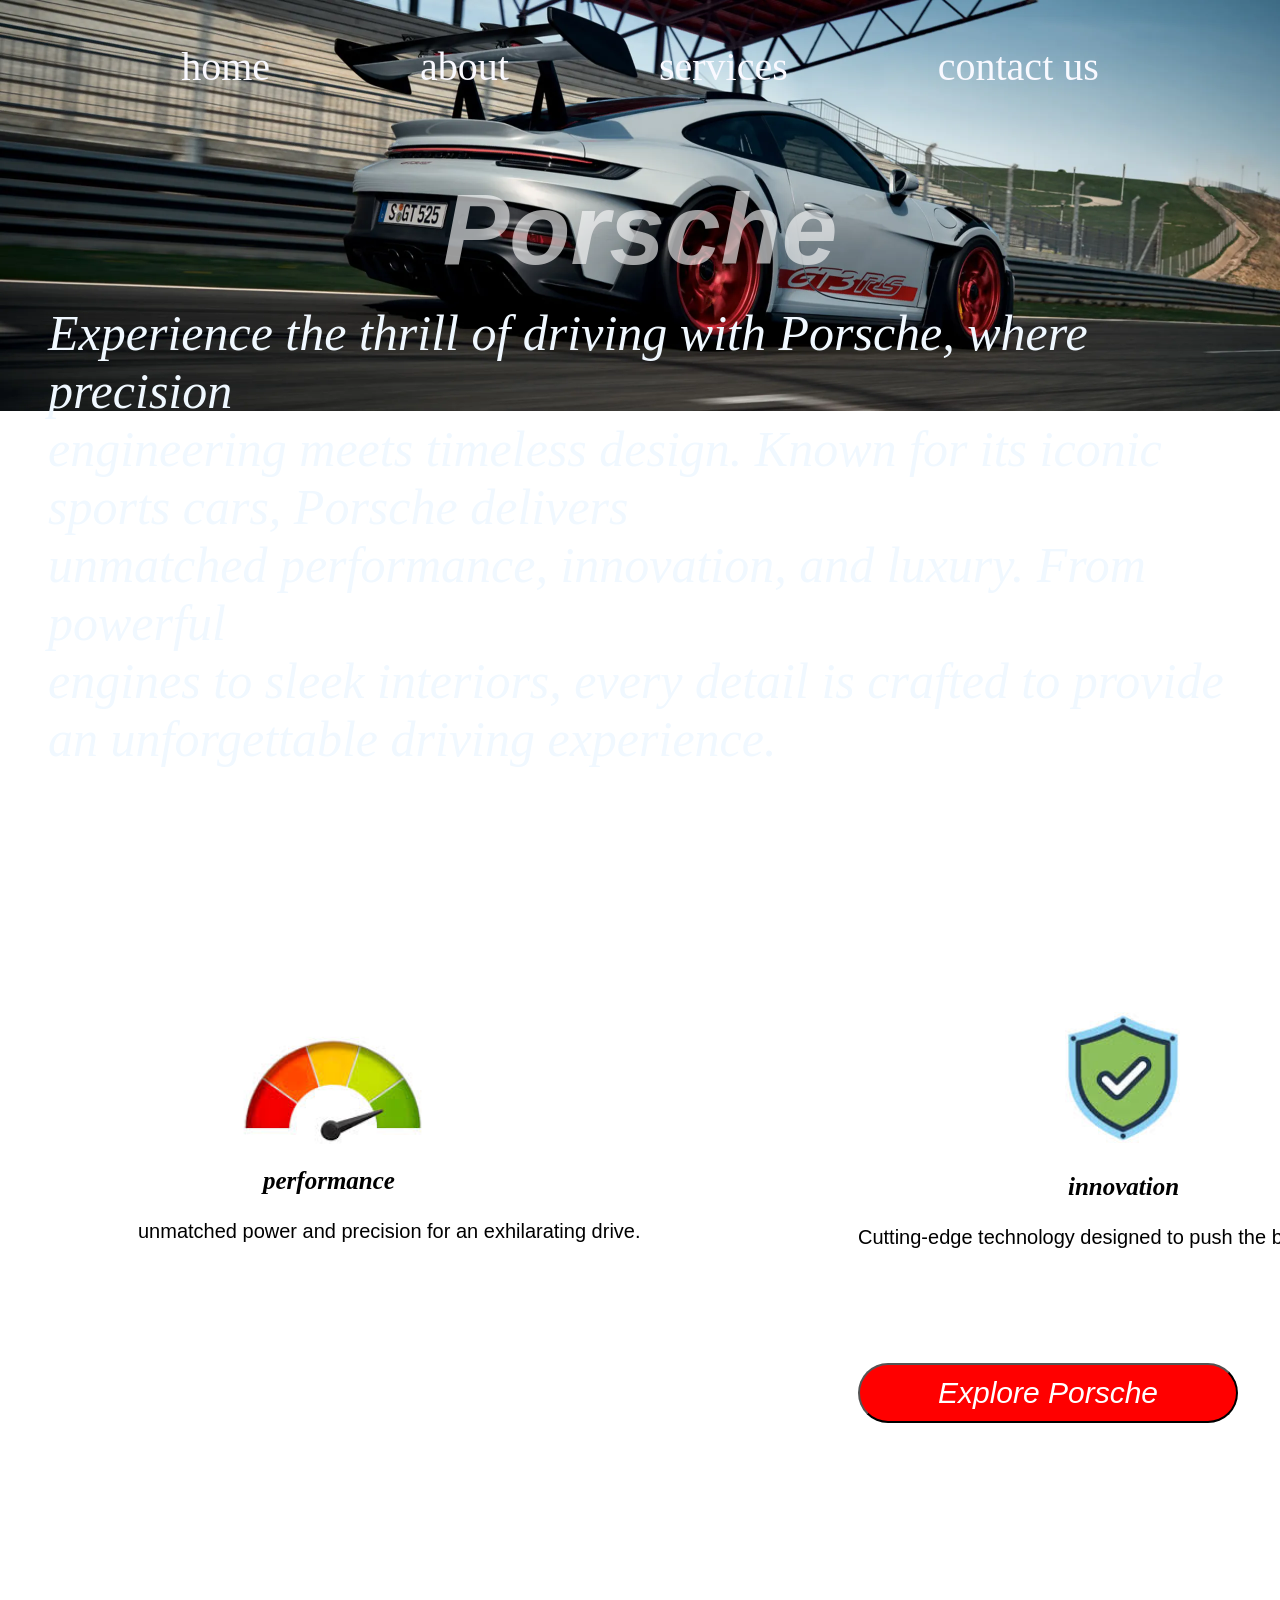
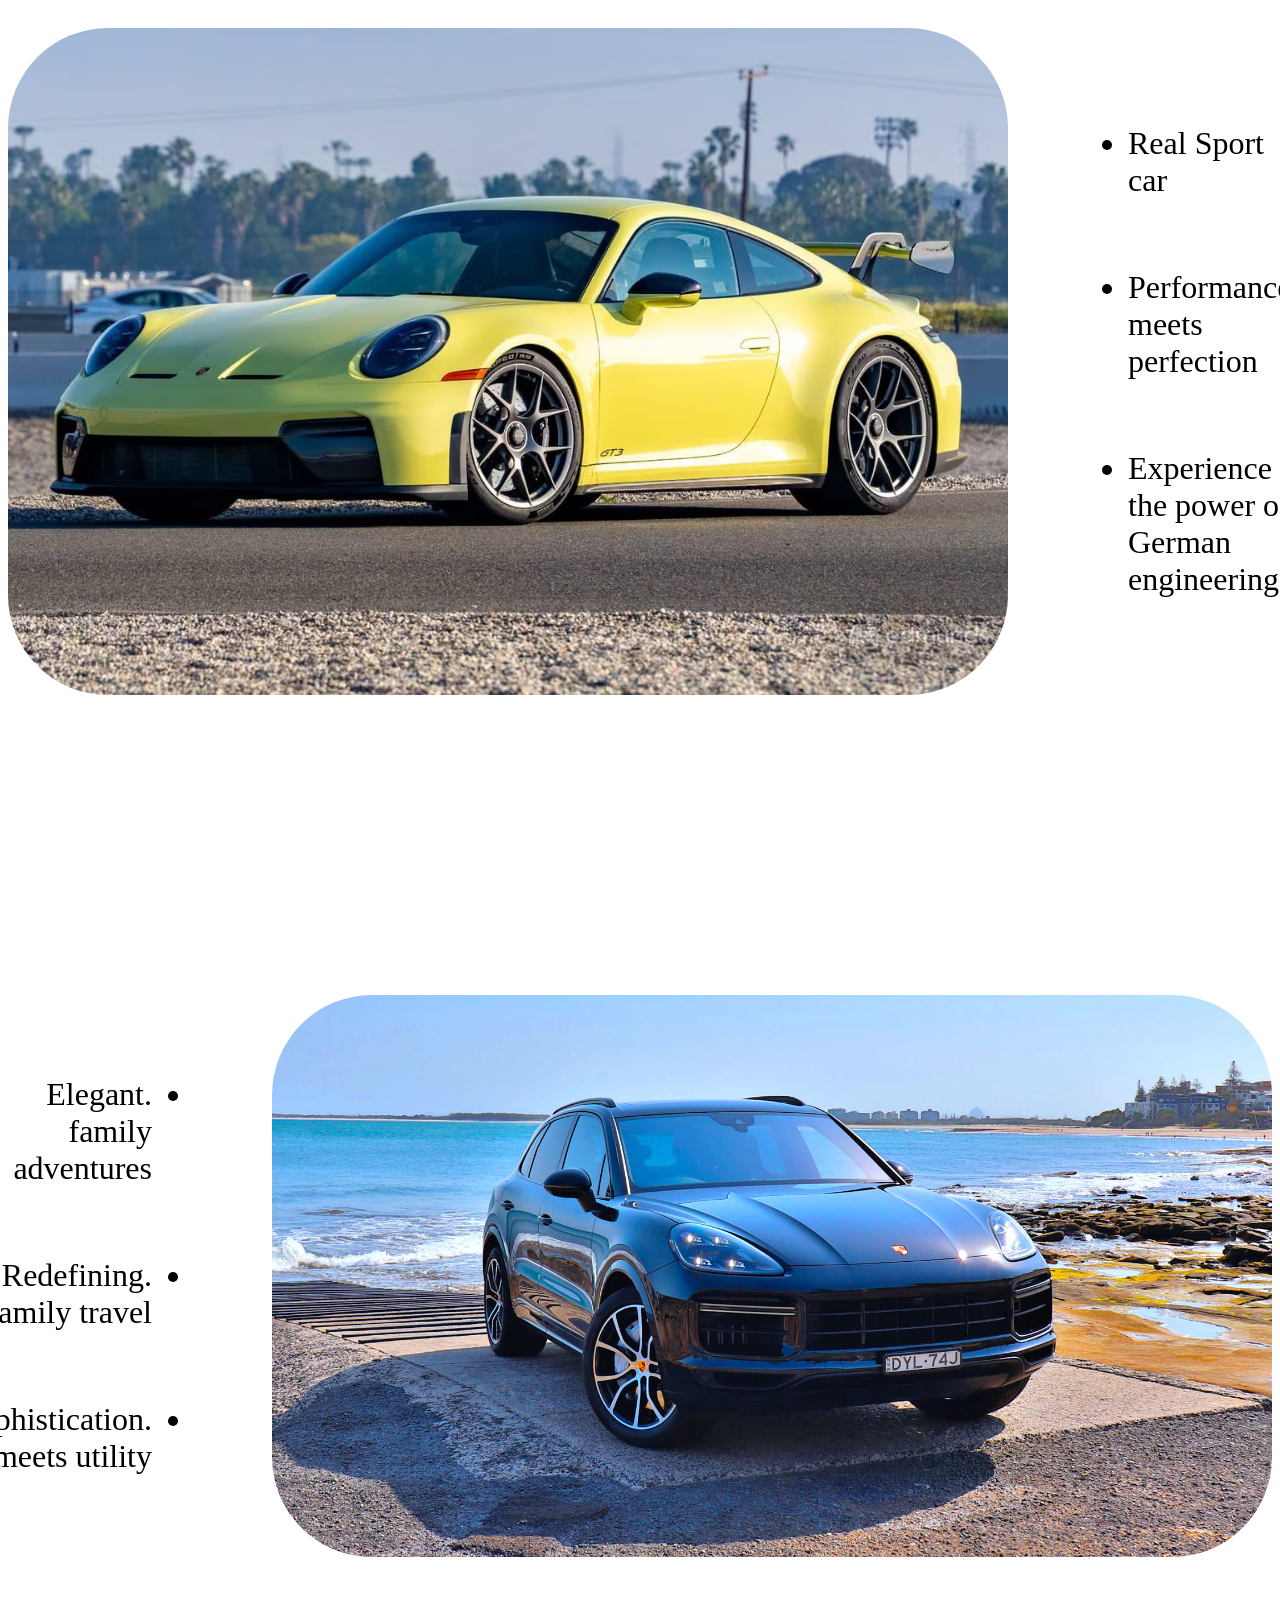
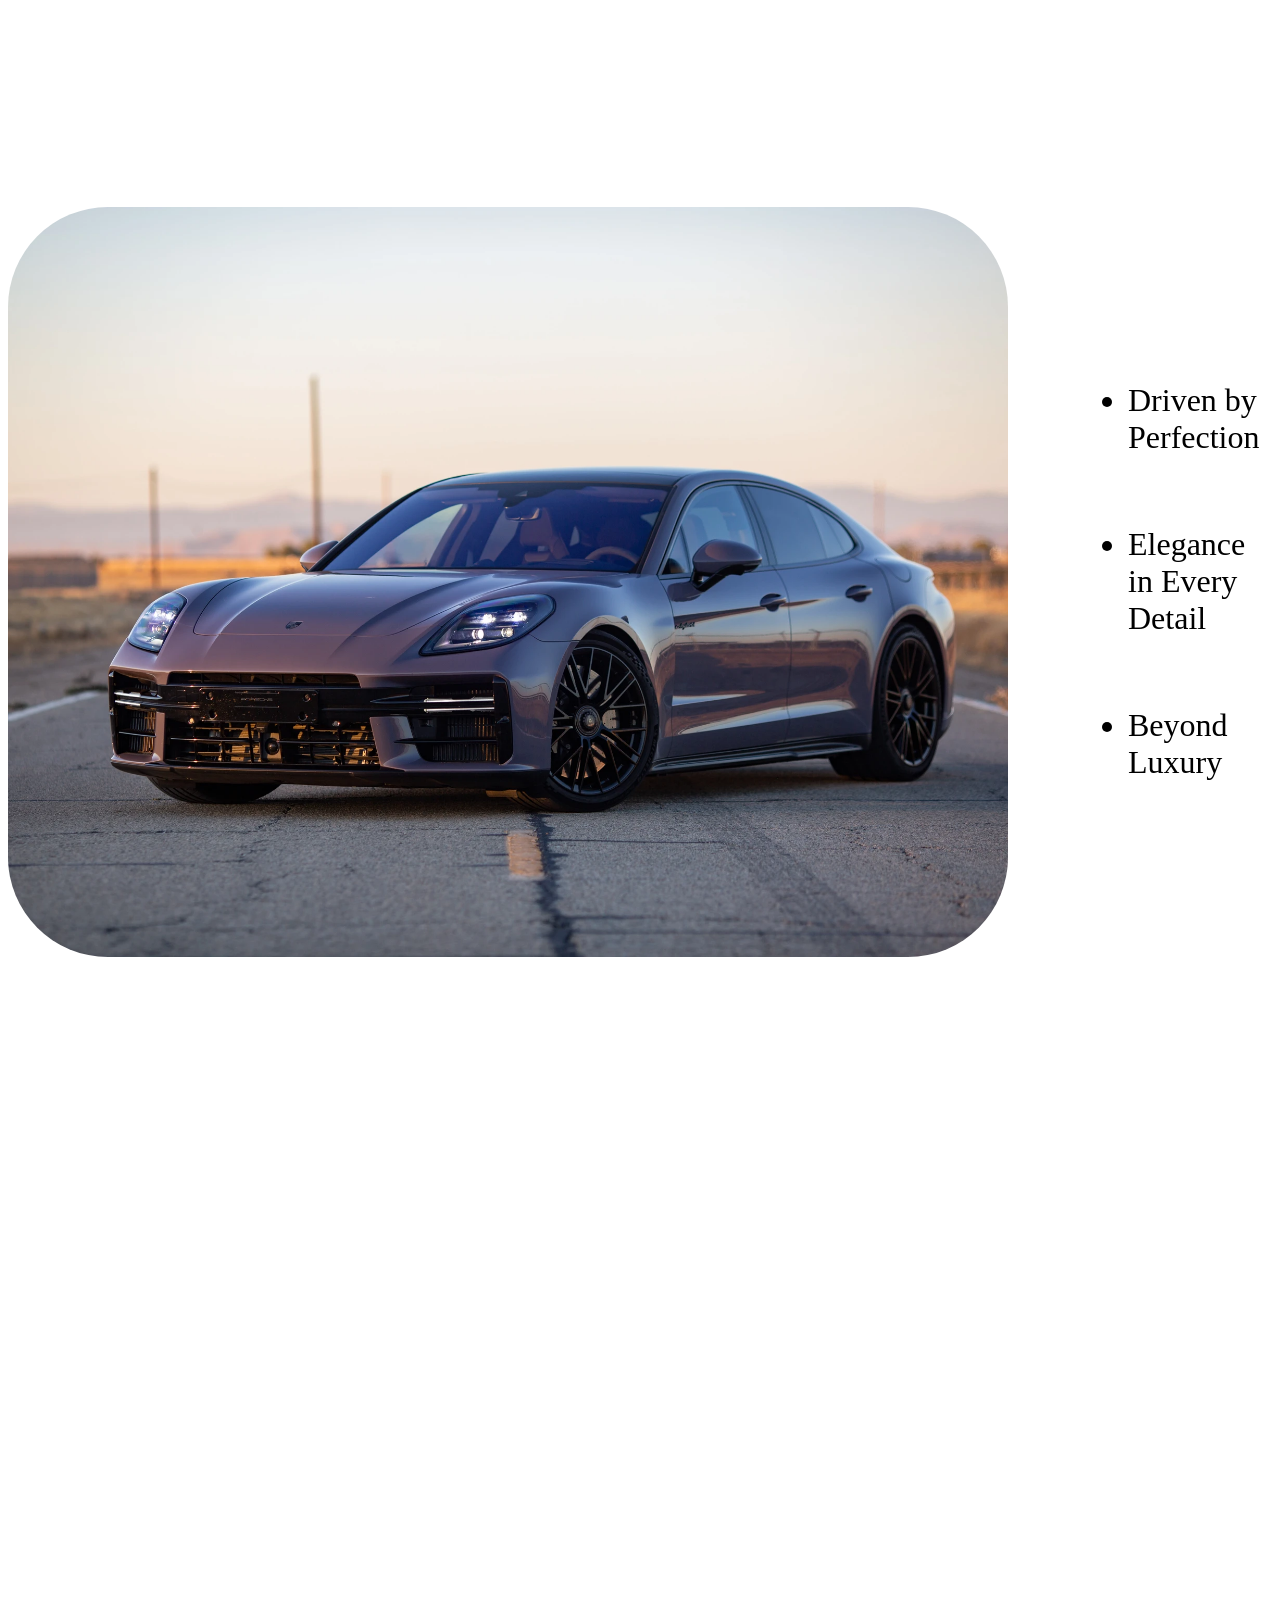
==== index.html @ a5d6e0a0 "Rename index.html to index.html" ====
<!DOCTYPE html>
<html lang="en">
<head>
    <meta charset="UTF-8">
    <meta name="viewport" content="width=device-width, initial-scale=1.0">
    <link rel="stylesheet" href="style2.css">
    <link class="icon1" rel="icon" href="imgs/porcheicon  s.png">
    <title>porche web</title>
</head>
<body>
<nav class="navbar">
    
        <a class="navbar1" href="#">home</a>
        <a class="navbar2"  href="#about">about</a>
        <a class="navbar3" href="#services">services</a>
        <a class="navbar4" href="contact us.html">contact us</a>

</nav>


<h1>Porsche</h1>
 




<p class="p1">
Experience the thrill of driving with Porsche, where precision <br> engineering meets timeless design. Known for its iconic sports cars, Porsche delivers <br> unmatched performance, innovation, and luxury. From powerful <br> engines to sleek interiors, every detail is crafted to provide an unforgettable driving experience.
</p>



<form action="https://www.jdpower.com/cars/porsche">
<div id="about">
<img class="img1" src="imgs/speed  s.jpeg" alt="">
<h3 class="title">performance</h3>
<p class="p2">unmatched power and precision for an exhilarating drive.</p>
<img class="img2" src="imgs/innovation  s.jpeg">
<h3 class="title2">innovation</h3>
<p class="p3">Cutting-edge technology designed to push the boundaries.</p>
<img class="img3" src="imgs/lexuery  s.jpeg">
<h3 class="title3">luxury</h3>
<p class="p4">premium materials and exquisite craftsmanship<br>  inside and out.</p>
<input class="Explore" type="submit" value="Explore Porsche">
</div>
</form>



<form action="" id="services">
<div class="container">
  <img class="img4" src="imgs/porche2  s.avif" alt="">

  <ul class="ul1">
    <li>Real Sport car</li>
    <li>Performance meets perfection</li>
    <li>Experience the power of German engineering</li>
  </ul>
</div>


<div class="container2">
    <img class="img5" src="imgs/porche3  s.png" alt="">

    <ul class="ul2">
        <li>.Elegant family adventures</li>
        <li>.Redefining family travel</li>
        <li>.Sophistication meets utility</li>
    </ul>
</div>



<div class="container3">
    <img  class="img6" src="imgs/porche4  s.webp" alt="">

    <ul class="ul3">
        <li>Driven by Perfection</li>
        <li>Elegance in Every Detail</li>
        <li>Beyond Luxury</li>

    </ul>

</div>

</form>

<iframe class="video1" width="1013" height="570" src="https://www.youtube.com/embed/DZAdVY9kKbc" title="A drive like no other – the Porsche 911 GT3" frameborder="0" allow="accelerometer; autoplay; clipboard-write; encrypted-media; gyroscope; picture-in-picture; web-share" referrerpolicy="strict-origin-when-cross-origin" allowfullscreen></iframe>



</body>
</html>
---- style2.css ----
.navbar a{
    text-decoration: none;
    font-size: 40px;
    color: rgb(255, 255, 255);
}
.navbar a:hover{
    transform: scale(1.5);
    transition: 0.3s;
}


.navbar {

  display: flex;
  justify-content: center;
  gap: 150px;
  position: -webkit-sticky;
  position: fixed;
  top: 0;
  left: 0;
  width: 100%;

  z-index: 1000;
}  

.navbar1{
    transition: 0.5s;
}



.navbar2{
    transition: 0.5s;
}

.navbar3{
    transition: 0.5s;
}


.navbar4{
    transition: 0.5s;
}

.p1{
    font-size: 50px;
    font-style: oblique;
    margin-left: 40px;
    font-weight: 300;
    color: rgb(0, 0, 255);
}

body{
    height: 2000px;
    overflow-x: hidden;
    background: url(imgs/porche\ \ s.webp);
    background-repeat: no-repeat;
    background-size:contain;
    background-color: rgb(255, 255, 255);
}


h1{
    color: rgb(4, 8, 255);
    display: flex;
    justify-content: center;
    position: relative;
    top: 50px;
    font-size: 100px;
    font-style: italic;
    font-family: 'Franklin Gothic Medium', 'Arial Narrow', Arial, sans-serif;
}



.img1{
    width: 250px;
    position: relative;
    top: 130px;
    left: 200px;
}
    
.title{
    position: relative;
    top: 70px;
    left: 255px;
    font-size: 25px;
    font-style: oblique;
}


.p2{
    position: relative;
    top: 70px;
    left: 130px;
    font-size: 20px;
    font-family: arial;
}

.img2{
    width: 230px;
    display: block;
    margin: 0 1000px ;
    position: relative;
    bottom: 230px;   
}


.p3{
    position: relative;
    bottom: 275px;
    left: 850px;
    font-size: 20px;
    font-family: arial;
}


.title2{
    position: relative;
    bottom: 275px;
    left: 1060px;
    font-size: 25px;
    font-style: oblique;
}


html{
    scroll-behavior: smooth;
}

.navbar a{
    text-decoration: none;
    font-size: 40px;
    color: rgb(249, 249, 255);
}
.navbar a:hover{
    transform: scale(1.5);
    transition: 0.3s;
}


.navbar {
    display: flex;
    justify-content: center;
    gap: 150px;
    position: relative;
    top: 35px;  
}




.p1{
    font-size: 50px;
    font-style: oblique;
    margin-left: 40px;
    font-weight: 300;
    color: aliceblue;
}

body{
    height: 5000px;
    overflow-x: hidden;
    background: url(imgs/porche\ \ s.webp);
    background-repeat: no-repeat;
    background-size: contain;
    background-color: rgb(255, 255, 255);
}


h1{
    color: rgba(255, 255, 255, 0.604);
    display: flex;
    justify-content: center;
    position: relative;
    top: 50px;
    font-size: 100px;
    font-style: italic;
    font-family: 'Franklin Gothic Medium', 'Arial Narrow', Arial, sans-serif;
}



.img1{
    width: 250px;
    position: relative;
    top: 130px;
    left: 200px;
}
    
.title{
    position: relative;
    top: 70px;
    left: 255px;
    font-size: 25px;
    font-style: oblique;
}


.p2{
    position: relative;
    top: 70px;
    left: 130px;
    font-size: 20px;
    font-family: arial;
}

.img2{
    width: 230px;
    display: block;
    margin: 0 1000px ;
    position: relative;
    bottom: 230px;   
}


.p3{
    position: relative;
    bottom: 275px;
    left: 850px;
    font-size: 20px;
    font-family: arial;
}


.title2{
    position: relative;
    bottom: 275px;
    left: 1060px;
    font-size: 25px;
    font-style: oblique;
}

.icon1{
    border-radius: 50px;
}


html{
    scroll-behavior: smooth;
}


.img3{
    width: 180px;
    display: block;
    margin: 0 1640px ;
    position: relative;
    bottom: 550px; 
}

.p4{
    text-align: justify;
    position: relative;
    bottom: 575px;
    left: 1550px;
    font-size: 20px;
    font-family: arial;
}


.title3{
    position: relative;
    bottom: 580px;
    left: 1700px;
    font-size: 25px;
    font-style: oblique;
}



.Explore{
    position: relative;
    bottom: 505px;
    left: 850px;
    width: 380px;
    height: 60px;
    border-radius: 50px;
    color: #ffffff;
    font-size: 30px;
    font-weight: 400;
    font-style: italic;
    background-color: rgb(255, 0, 0);
    transition: 0.3s;
}


.Explore:hover{
    transform: scale(1.2);
    background-color: blue;
    font-weight: bold;
    color: black;
}


.img4{
    width: 1000px;
    position: relative;
    bottom: 300px;
    border-radius: 100px;
}


.container {
  display: flex;
  align-items: center;
  gap: 80px;
}
.ul1{
    position: relative;
    bottom: 300px;
    font-size: xx-large;
    display: flex;
    flex-direction: column;
    gap: 70px;
}

.img5{
    width: 1000px;
    position: relative;
    bottom: 00px;
    border-radius: 100px;
}

.container2{
    display: flex;
    align-items: center;
    gap: 80px;
    flex-direction: row-reverse;
}


.ul2{
    direction: rtl;
    font-size: xx-large;
    display: flex;
    flex-direction: column;
    gap: 70px;
}



.img6{
    width: 1000px;
    border-radius: 100px;
    position: relative;
    top: 250px;
}


.container3{
    display: flex;
    align-items: center;
    gap: 80px;
}


.ul3{
    font-size: xx-large;
    display: flex;
    flex-direction: column;
    gap: 70px;
    position: relative;
    top: 250px;
}


.video1{
    position: relative;
    top: 500px;
    align-items: center;
}
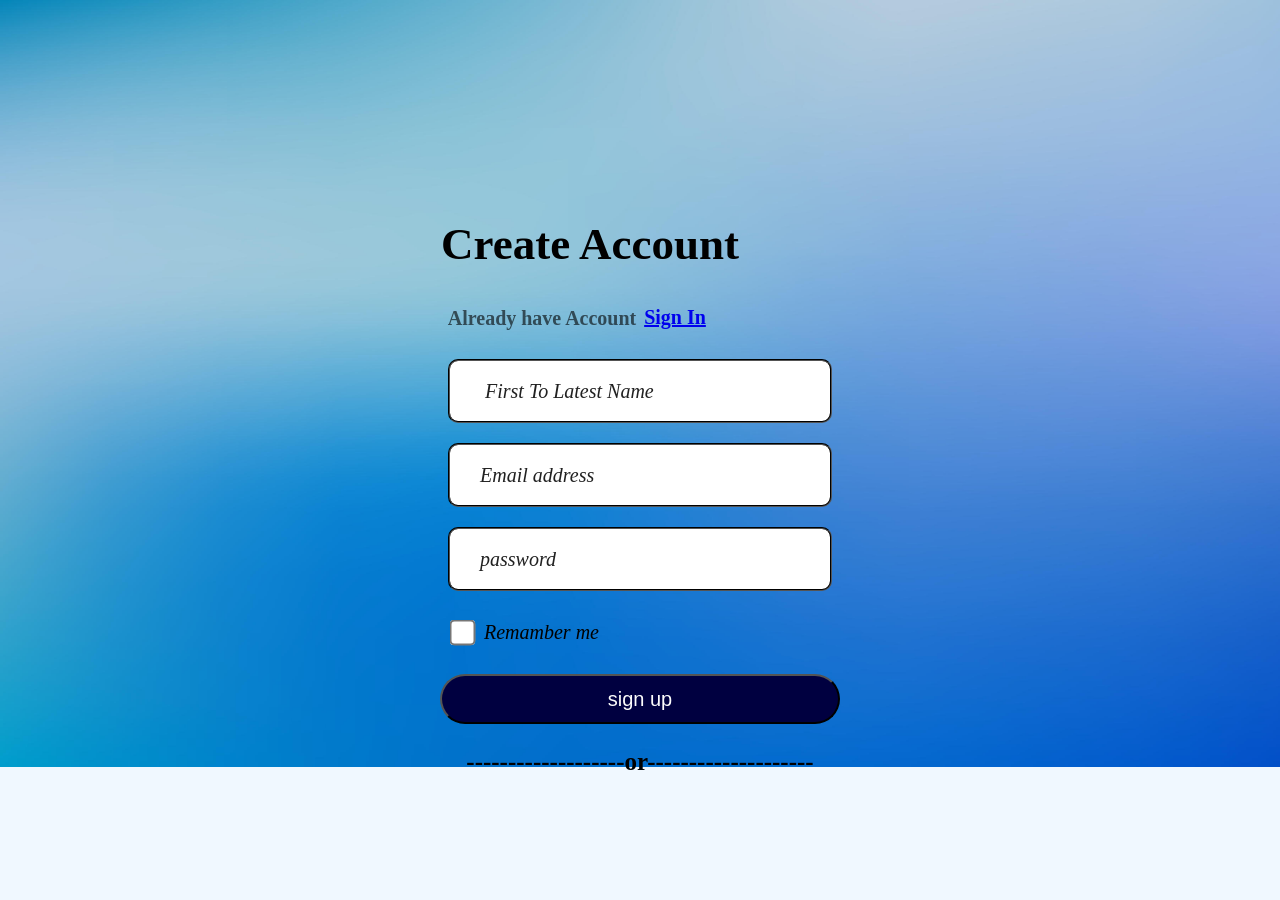
==== commit 61d4f082: "Add files via upload" ====
--- a/index.html
+++ b/index.html
@@ -1,93 +1,28 @@
-<!DOCTYPE html>
+<!doctype html>
 <html lang="en">
-<head>
-    <meta charset="UTF-8">
-    <meta name="viewport" content="width=device-width, initial-scale=1.0">
-    <link rel="stylesheet" href="style2.css">
-    <link class="icon1" rel="icon" href="imgs/porcheicon  s.png">
-    <title>porche web</title>
-</head>
-<body>
-<nav class="navbar">
+  <head>
+    <meta charset="UTF-8" />
+    <link rel="icon" href="imgs/images   s.png.png">
+    <link rel="stylesheet" href="style.css" />
+    <title>Waleed websait</title>
+  </head>
+  <body>
     
-        <a class="navbar1" href="#">home</a>
-        <a class="navbar2"  href="#about">about</a>
-        <a class="navbar3" href="#services">services</a>
-        <a class="navbar4" href="contact us.html">contact us</a>
-
-</nav>
-
-
-<h1>Porsche</h1>
- 
-
-
-
-
-<p class="p1">
-Experience the thrill of driving with Porsche, where precision <br> engineering meets timeless design. Known for its iconic sports cars, Porsche delivers <br> unmatched performance, innovation, and luxury. From powerful <br> engines to sleek interiors, every detail is crafted to provide an unforgettable driving experience.
-</p>
-
-
-
-<form action="https://www.jdpower.com/cars/porsche">
-<div id="about">
-<img class="img1" src="imgs/speed  s.jpeg" alt="">
-<h3 class="title">performance</h3>
-<p class="p2">unmatched power and precision for an exhilarating drive.</p>
-<img class="img2" src="imgs/innovation  s.jpeg">
-<h3 class="title2">innovation</h3>
-<p class="p3">Cutting-edge technology designed to push the boundaries.</p>
-<img class="img3" src="imgs/lexuery  s.jpeg">
-<h3 class="title3">luxury</h3>
-<p class="p4">premium materials and exquisite craftsmanship<br>  inside and out.</p>
-<input class="Explore" type="submit" value="Explore Porsche">
-</div>
-</form>
-
-
-
-<form action="" id="services">
-<div class="container">
-  <img class="img4" src="imgs/porche2  s.avif" alt="">
-
-  <ul class="ul1">
-    <li>Real Sport car</li>
-    <li>Performance meets perfection</li>
-    <li>Experience the power of German engineering</li>
-  </ul>
-</div>
-
-
-<div class="container2">
-    <img class="img5" src="imgs/porche3  s.png" alt="">
-
-    <ul class="ul2">
-        <li>.Elegant family adventures</li>
-        <li>.Redefining family travel</li>
-        <li>.Sophistication meets utility</li>
-    </ul>
-</div>
-
-
-
-<div class="container3">
-    <img  class="img6" src="imgs/porche4  s.webp" alt="">
-
-    <ul class="ul3">
-        <li>Driven by Perfection</li>
-        <li>Elegance in Every Detail</li>
-        <li>Beyond Luxury</li>
-
-    </ul>
-
-</div>
-
-</form>
-
-<iframe class="video1" width="1013" height="570" src="https://www.youtube.com/embed/DZAdVY9kKbc" title="A drive like no other – the Porsche 911 GT3" frameborder="0" allow="accelerometer; autoplay; clipboard-write; encrypted-media; gyroscope; picture-in-picture; web-share" referrerpolicy="strict-origin-when-cross-origin" allowfullscreen></iframe>
-
-
-
-</body>
+    <form action="index.html">
+      <div class="container9">
+      <h1>Create Account</h1>
+      <h4 class="h44">Already have Account</h4>
+      <a class="link" href="sign in.html">Sign In</a>
+      <input class="user_name" type="text" placeholder="First To Latest Name" required>
+      <input class="sign" type="email" placeholder="Email address" required />
+      <input class="password" type="password" placeholder="password" required/>
+      <div class="dic">
+      <input class="checkbox" type="checkbox" required /><label class="Remamber">Remamber me</label>
+      </div>
+      <input class="submit" type="submit" value="sign up" />
+      <h4 class="line">-------------------or--------------------</h4>
+      </div>
+    </form>
+    
+  </body>
 </html>
--- a/style.css
+++ b/style.css
@@ -0,0 +1,157 @@
+@media screen {
+    
+
+h1{
+    transform: translateY(100px) translateX(-50px);
+    color: rgb(0, 0, 0);
+    font-size: 45px;
+    font-weight: 800;
+    
+}
+
+
+.h44{
+    transform: translateY(60px) translateX(-98px);
+    
+    font-size: 20px;
+    opacity: 0.6;
+}
+
+
+.user_name{
+    font-size: 20px;
+    padding: 15px;    
+    width: 350px;
+    height: 30px;
+    border-style: groove;
+    border-radius: 10px;
+    border-color: rgb(0, 0, 0);
+}
+.user_name::placeholder{
+    color: #212121;
+    font-family: 'Franklin Gothic Medium', 'Arial Narrow', Arial, sans-serif;
+    font-weight: 200;
+    font-style: italic;
+    font-family: cursive;
+    font-style: oblique;
+    font-size: 20px;
+    padding-left: 20px;
+    opacity: 1;
+}
+.sign{
+    font-size: 20px;
+    padding: 15px;
+    position: relative;
+    
+    width: 350px;
+    height: 30px;
+    border-style: groove;
+    border-radius: 10px;
+    border-color: rgb(0, 0, 0);
+}
+.sign::placeholder{
+        color: #212121;
+        font-family: 'Franklin Gothic Medium', 'Arial Narrow', Arial, sans-serif;
+        font-weight: 200;
+        font-style: italic;
+        font-family: cursive;
+        font-style: oblique;
+        font-size: 20px;
+        padding-left: 15px;
+        opacity: 1;        
+}
+.password{
+    position: relative;
+    padding: 15px;
+    
+    font-size: 20px;
+   
+    width: 350px;
+    height: 30px;
+    border-style: groove;
+    border-radius: 10px;
+    border-color: rgb(0, 0, 0);
+}
+.password::placeholder{
+    color: #212121;
+    font-family: 'Franklin Gothic Medium', 'Arial Narrow', Arial, sans-serif;
+    font-weight: 200;
+    font-style: italic;
+    font-family: cursive;
+    font-style: oblique;
+    font-size: 20px;
+    padding-left: 15px;
+    opacity: 1;
+    }   
+.submit{
+    font-size: 20px;
+    background-color: rgb(0, 0, 64);
+    color: #fcfcfc;
+    position: relative;
+    
+    width: 400px;
+    height: 50px;
+    border-radius: 30px;
+}  
+.checkbox{
+    position: relative;
+    
+    transform: scale(2.0);
+    margin: 15px;
+    cursor: pointer;
+}
+.Remamber{
+    position: relative;
+    font-size: 20px;
+    display: flex;
+    flex-direction: row;
+    font-style: italic;
+    top: 10px;
+}
+.link{
+    position: relative;
+    transform: translateX(35px) translateY(-10px);
+    font-weight: bold;
+    font-size: 20px;
+}
+.img{
+    width: 50%;
+    height: 1000px;
+    position: relative;
+      
+}
+.line{
+    font-size: 25px;
+    transform: translateY(-30px);
+    
+    
+}
+
+
+
+body{
+    
+    overflow: hidden;
+    background-color: aliceblue;
+
+    background-image: url(imgs/background\ \ s.jpeg);
+    background-repeat: no-repeat;
+    background-size: cover;
+    
+}
+
+.container9{
+    display: flex;
+    flex-direction: column;
+    align-items: center;
+    gap: 20px;
+    transform: translateY(80px);
+}
+
+.dic{
+    display: flex;
+    flex-direction: row;
+    position: relative;
+    transform: translateX(-120px);
+}
+}
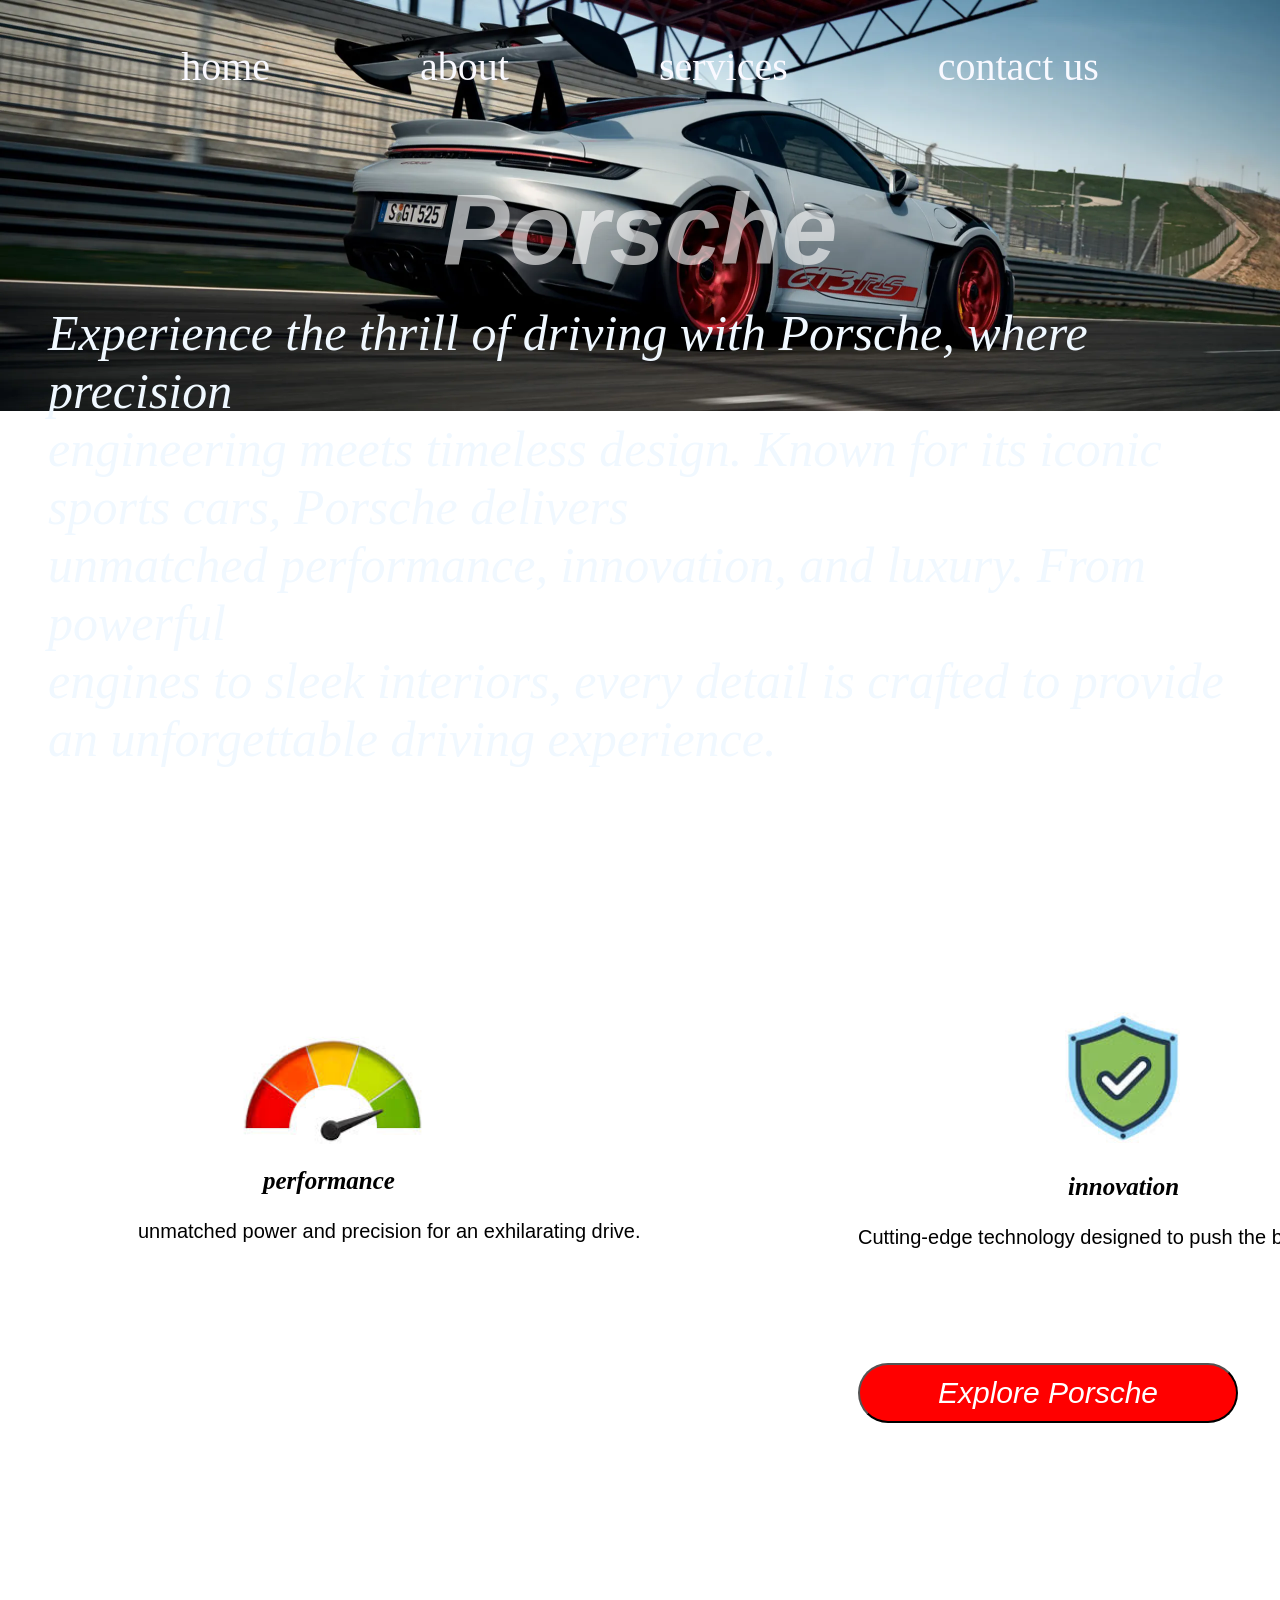
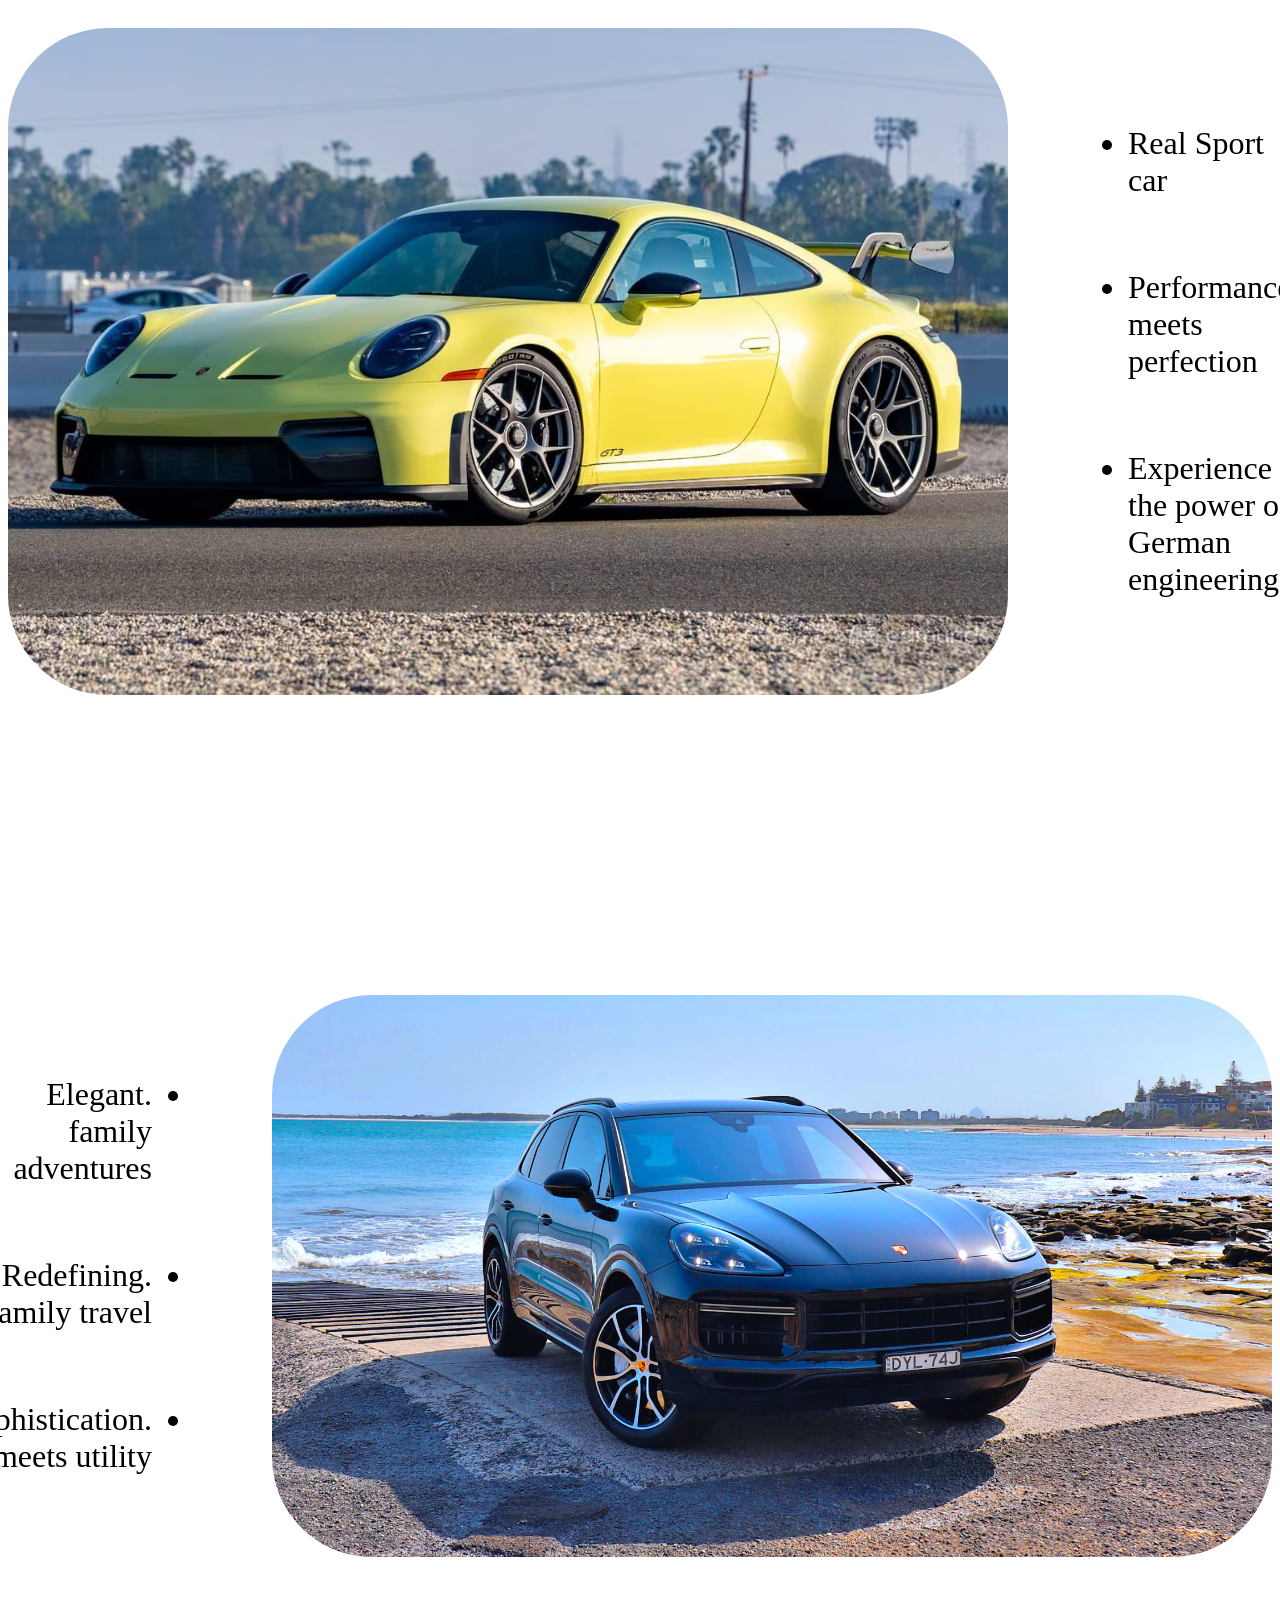
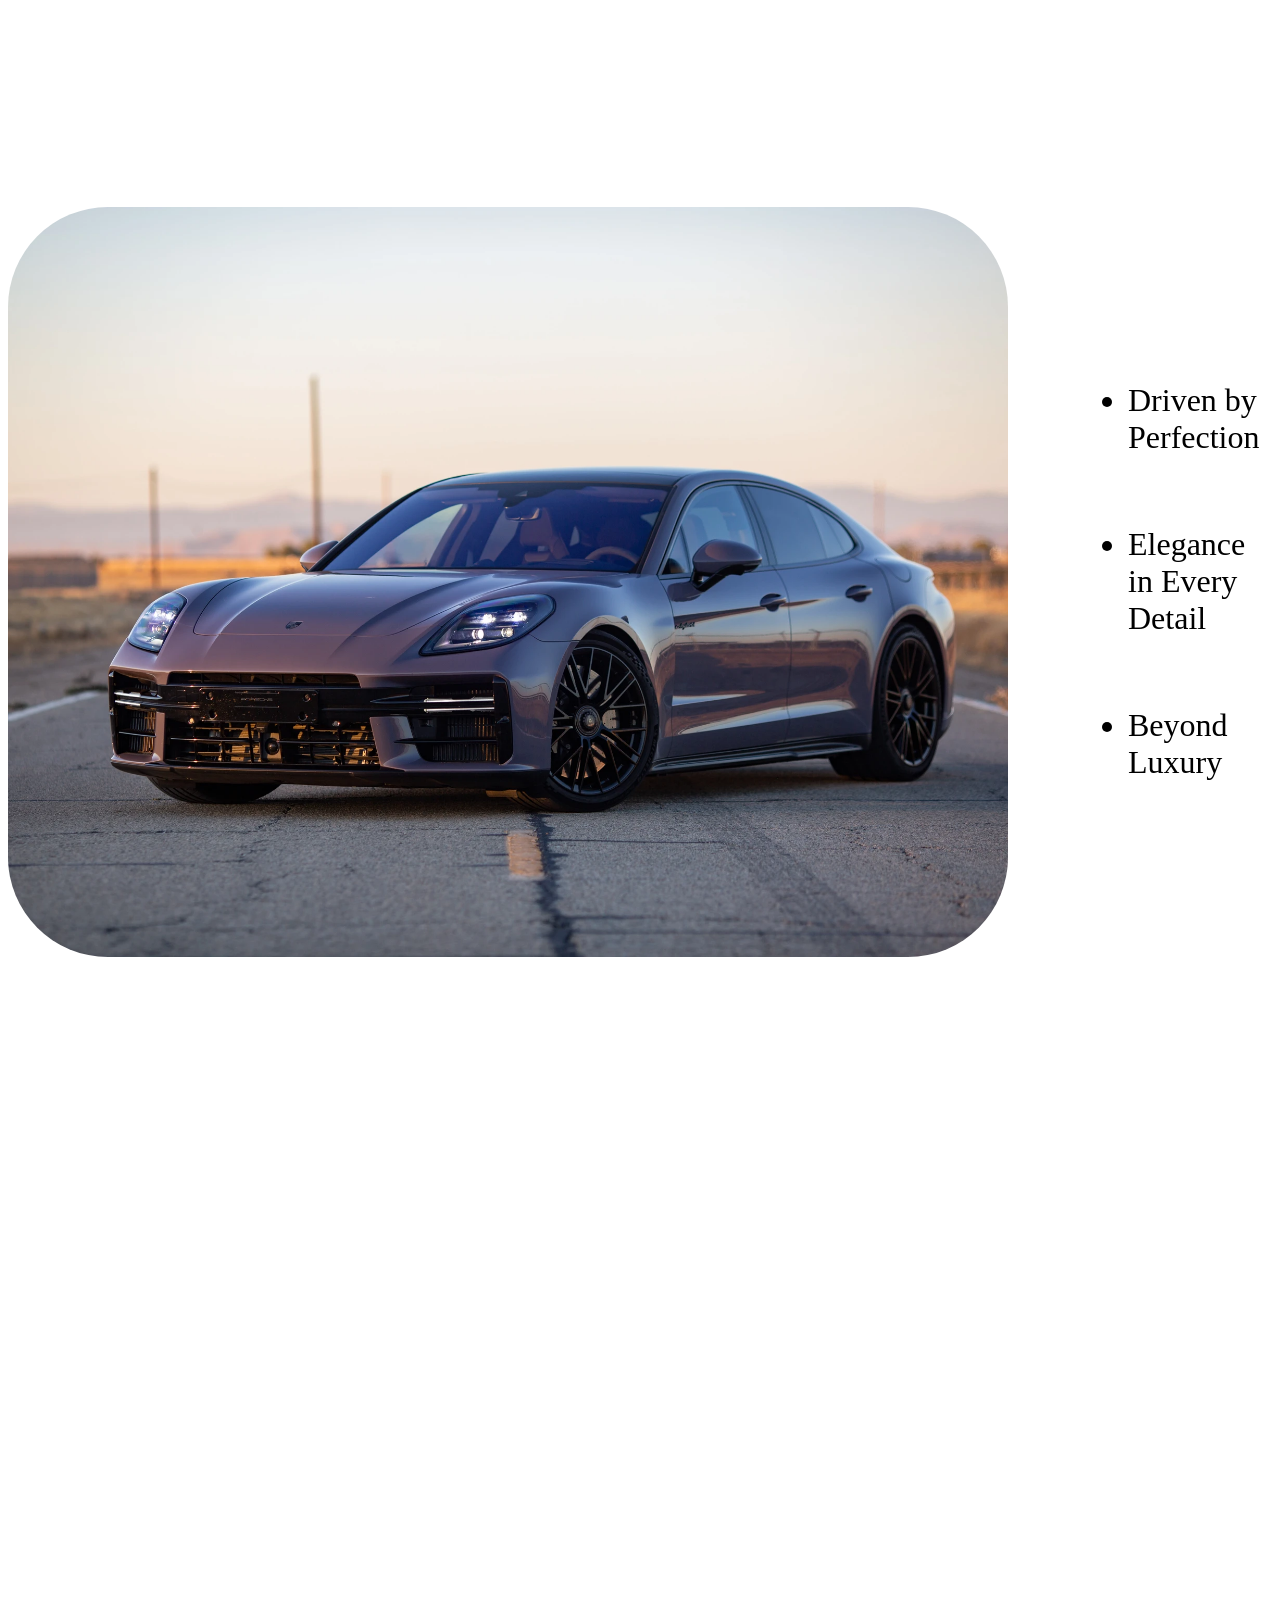
==== commit d16b89dc: "Add files via upload" ====
--- a/index.html
+++ b/index.html
@@ -1,28 +1,93 @@
-<!doctype html>
+<!DOCTYPE html>
 <html lang="en">
-  <head>
-    <meta charset="UTF-8" />
-    <link rel="icon" href="imgs/images   s.png.png">
-    <link rel="stylesheet" href="style.css" />
-    <title>Waleed websait</title>
-  </head>
-  <body>
+<head>
+    <meta charset="UTF-8">
+    <meta name="viewport" content="width=device-width, initial-scale=1.0">
+    <link rel="stylesheet" href="style2.css">
+    <link class="icon1" rel="icon" href="imgs/porcheicon  s.png">
+    <title>porche web</title>
+</head>
+<body>
+<nav class="navbar">
     
-    <form action="index.html">
-      <div class="container9">
-      <h1>Create Account</h1>
-      <h4 class="h44">Already have Account</h4>
-      <a class="link" href="sign in.html">Sign In</a>
-      <input class="user_name" type="text" placeholder="First To Latest Name" required>
-      <input class="sign" type="email" placeholder="Email address" required />
-      <input class="password" type="password" placeholder="password" required/>
-      <div class="dic">
-      <input class="checkbox" type="checkbox" required /><label class="Remamber">Remamber me</label>
-      </div>
-      <input class="submit" type="submit" value="sign up" />
-      <h4 class="line">-------------------or--------------------</h4>
-      </div>
-    </form>
-    
-  </body>
-</html>
+        <a class="navbar1" href="#">home</a>
+        <a class="navbar2"  href="#about">about</a>
+        <a class="navbar3" href="#services">services</a>
+        <a class="navbar4" href="contact us.html">contact us</a>
+
+</nav>
+
+
+<h1>Porsche</h1>
+ 
+
+
+
+
+<p class="p1">
+Experience the thrill of driving with Porsche, where precision <br> engineering meets timeless design. Known for its iconic sports cars, Porsche delivers <br> unmatched performance, innovation, and luxury. From powerful <br> engines to sleek interiors, every detail is crafted to provide an unforgettable driving experience.
+</p>
+
+
+
+<form action="https://www.jdpower.com/cars/porsche">
+<div id="about">
+<img class="img1" src="imgs/speed  s.jpeg" alt="">
+<h3 class="title">performance</h3>
+<p class="p2">unmatched power and precision for an exhilarating drive.</p>
+<img class="img2" src="imgs/innovation  s.jpeg">
+<h3 class="title2">innovation</h3>
+<p class="p3">Cutting-edge technology designed to push the boundaries.</p>
+<img class="img3" src="imgs/lexuery  s.jpeg">
+<h3 class="title3">luxury</h3>
+<p class="p4">premium materials and exquisite craftsmanship<br>  inside and out.</p>
+<input class="Explore" type="submit" value="Explore Porsche">
+</div>
+</form>
+
+
+
+<form action="" id="services">
+<div class="container">
+  <img class="img4" src="imgs/porche2  s.avif" alt="">
+
+  <ul class="ul1">
+    <li>Real Sport car</li>
+    <li>Performance meets perfection</li>
+    <li>Experience the power of German engineering</li>
+  </ul>
+</div>
+
+
+<div class="container2">
+    <img class="img5" src="imgs/porche3  s.png" alt="">
+
+    <ul class="ul2">
+        <li>.Elegant family adventures</li>
+        <li>.Redefining family travel</li>
+        <li>.Sophistication meets utility</li>
+    </ul>
+</div>
+
+
+
+<div class="container3">
+    <img  class="img6" src="imgs/porche4  s.webp" alt="">
+
+    <ul class="ul3">
+        <li>Driven by Perfection</li>
+        <li>Elegance in Every Detail</li>
+        <li>Beyond Luxury</li>
+
+    </ul>
+
+</div>
+
+</form>
+
+<iframe class="video1" width="1013" height="570" src="https://www.youtube.com/embed/DZAdVY9kKbc" title="A drive like no other – the Porsche 911 GT3" frameborder="0" allow="accelerometer; autoplay; clipboard-write; encrypted-media; gyroscope; picture-in-picture; web-share" referrerpolicy="strict-origin-when-cross-origin" allowfullscreen></iframe>
+
+
+
+</body>
+</html>
--- a/style2.css
+++ b/style2.css
@@ -0,0 +1,375 @@
+
+    
+
+.navbar a{
+    text-decoration: none;
+    font-size: 40px;
+    color: rgb(255, 255, 255);
+}
+.navbar a:hover{
+    transform: scale(1.5);
+    transition: 0.3s;
+}
+
+
+.navbar {
+
+  display: flex;
+  justify-content: center;
+  gap: 150px;
+  position: -webkit-sticky;
+  position: fixed;
+  top: 0;
+  left: 0;
+  width: 100%;
+
+  z-index: 1000;
+}  
+
+.navbar1{
+    transition: 0.5s;
+}
+
+
+
+.navbar2{
+    transition: 0.5s;
+}
+
+.navbar3{
+    transition: 0.5s;
+}
+
+
+.navbar4{
+    transition: 0.5s;
+}
+
+.p1{
+    font-size: 50px;
+    font-style: oblique;
+    margin-left: 40px;
+    font-weight: 300;
+    color: rgb(0, 0, 255);
+}
+
+body{
+    height: 2000px;
+    overflow-x: hidden;
+    background: url(imgs/porche\ \ s.webp);
+    background-repeat: no-repeat;
+    background-size:contain;
+    background-color: rgb(255, 255, 255);
+}
+
+
+h1{
+    color: rgb(4, 8, 255);
+    display: flex;
+    justify-content: center;
+    position: relative;
+    top: 50px;
+    font-size: 100px;
+    font-style: italic;
+    font-family: 'Franklin Gothic Medium', 'Arial Narrow', Arial, sans-serif;
+}
+
+
+
+.img1{
+    width: 250px;
+    position: relative;
+    top: 130px;
+    left: 200px;
+}
+    
+.title{
+    position: relative;
+    top: 70px;
+    left: 255px;
+    font-size: 25px;
+    font-style: oblique;
+}
+
+
+.p2{
+    position: relative;
+    top: 70px;
+    left: 130px;
+    font-size: 20px;
+    font-family: arial;
+}
+
+.img2{
+    width: 230px;
+    display: block;
+    margin: 0 1000px ;
+    position: relative;
+    bottom: 230px;   
+}
+
+
+.p3{
+    position: relative;
+    bottom: 275px;
+    left: 850px;
+    font-size: 20px;
+    font-family: arial;
+}
+
+
+.title2{
+    position: relative;
+    bottom: 275px;
+    left: 1060px;
+    font-size: 25px;
+    font-style: oblique;
+}
+
+
+html{
+    scroll-behavior: smooth;
+}
+
+.navbar a{
+    text-decoration: none;
+    font-size: 40px;
+    color: rgb(249, 249, 255);
+}
+.navbar a:hover{
+    transform: scale(1.5);
+    transition: 0.3s;
+}
+
+
+.navbar {
+    display: flex;
+    justify-content: center;
+    gap: 150px;
+    position: relative;
+    top: 35px;  
+}
+
+
+
+
+.p1{
+    font-size: 50px;
+    font-style: oblique;
+    margin-left: 40px;
+    font-weight: 300;
+    color: aliceblue;
+}
+
+body{
+    height: 5000px;
+    overflow-x: hidden;
+    background: url(imgs/porche\ \ s.webp);
+    background-repeat: no-repeat;
+    background-size: contain;
+    background-color: rgb(255, 255, 255);
+}
+
+
+h1{
+    color: rgba(255, 255, 255, 0.604);
+    display: flex;
+    justify-content: center;
+    position: relative;
+    top: 50px;
+    font-size: 100px;
+    font-style: italic;
+    font-family: 'Franklin Gothic Medium', 'Arial Narrow', Arial, sans-serif;
+}
+
+
+
+.img1{
+    width: 250px;
+    position: relative;
+    top: 130px;
+    left: 200px;
+}
+    
+.title{
+    position: relative;
+    top: 70px;
+    left: 255px;
+    font-size: 25px;
+    font-style: oblique;
+}
+
+
+.p2{
+    position: relative;
+    top: 70px;
+    left: 130px;
+    font-size: 20px;
+    font-family: arial;
+}
+
+.img2{
+    width: 230px;
+    display: block;
+    margin: 0 1000px ;
+    position: relative;
+    bottom: 230px;   
+}
+
+
+.p3{
+    position: relative;
+    bottom: 275px;
+    left: 850px;
+    font-size: 20px;
+    font-family: arial;
+}
+
+
+.title2{
+    position: relative;
+    bottom: 275px;
+    left: 1060px;
+    font-size: 25px;
+    font-style: oblique;
+}
+
+.icon1{
+    border-radius: 50px;
+}
+
+
+html{
+    scroll-behavior: smooth;
+}
+
+
+.img3{
+    width: 180px;
+    display: block;
+    margin: 0 1640px ;
+    position: relative;
+    bottom: 550px; 
+}
+
+.p4{
+    text-align: justify;
+    position: relative;
+    bottom: 575px;
+    left: 1550px;
+    font-size: 20px;
+    font-family: arial;
+}
+
+
+.title3{
+    position: relative;
+    bottom: 580px;
+    left: 1700px;
+    font-size: 25px;
+    font-style: oblique;
+}
+
+
+
+.Explore{
+    position: relative;
+    bottom: 505px;
+    left: 850px;
+    width: 380px;
+    height: 60px;
+    border-radius: 50px;
+    color: #ffffff;
+    font-size: 30px;
+    font-weight: 400;
+    font-style: italic;
+    background-color: rgb(255, 0, 0);
+    transition: 0.3s;
+}
+
+
+.Explore:hover{
+    transform: scale(1.2);
+    background-color: blue;
+    font-weight: bold;
+    color: black;
+}
+
+
+.img4{
+    width: 1000px;
+    position: relative;
+    bottom: 300px;
+    border-radius: 100px;
+}
+
+
+.container {
+  display: flex;
+  align-items: center;
+  gap: 80px;
+}
+.ul1{
+    position: relative;
+    bottom: 300px;
+    font-size: xx-large;
+    display: flex;
+    flex-direction: column;
+    gap: 70px;
+}
+
+.img5{
+    width: 1000px;
+    position: relative;
+    bottom: 00px;
+    border-radius: 100px;
+}
+
+.container2{
+    display: flex;
+    align-items: center;
+    gap: 80px;
+    flex-direction: row-reverse;
+}
+
+
+.ul2{
+    direction: rtl;
+    font-size: xx-large;
+    display: flex;
+    flex-direction: column;
+    gap: 70px;
+}
+
+
+
+.img6{
+    width: 1000px;
+    border-radius: 100px;
+    position: relative;
+    top: 250px;
+}
+
+
+.container3{
+    display: flex;
+    align-items: center;
+    gap: 80px;
+}
+
+
+.ul3{
+    font-size: xx-large;
+    display: flex;
+    flex-direction: column;
+    gap: 70px;
+    position: relative;
+    top: 250px;
+}
+
+
+.video1{
+    position: relative;
+    top: 500px;
+    align-items: center;
+}
